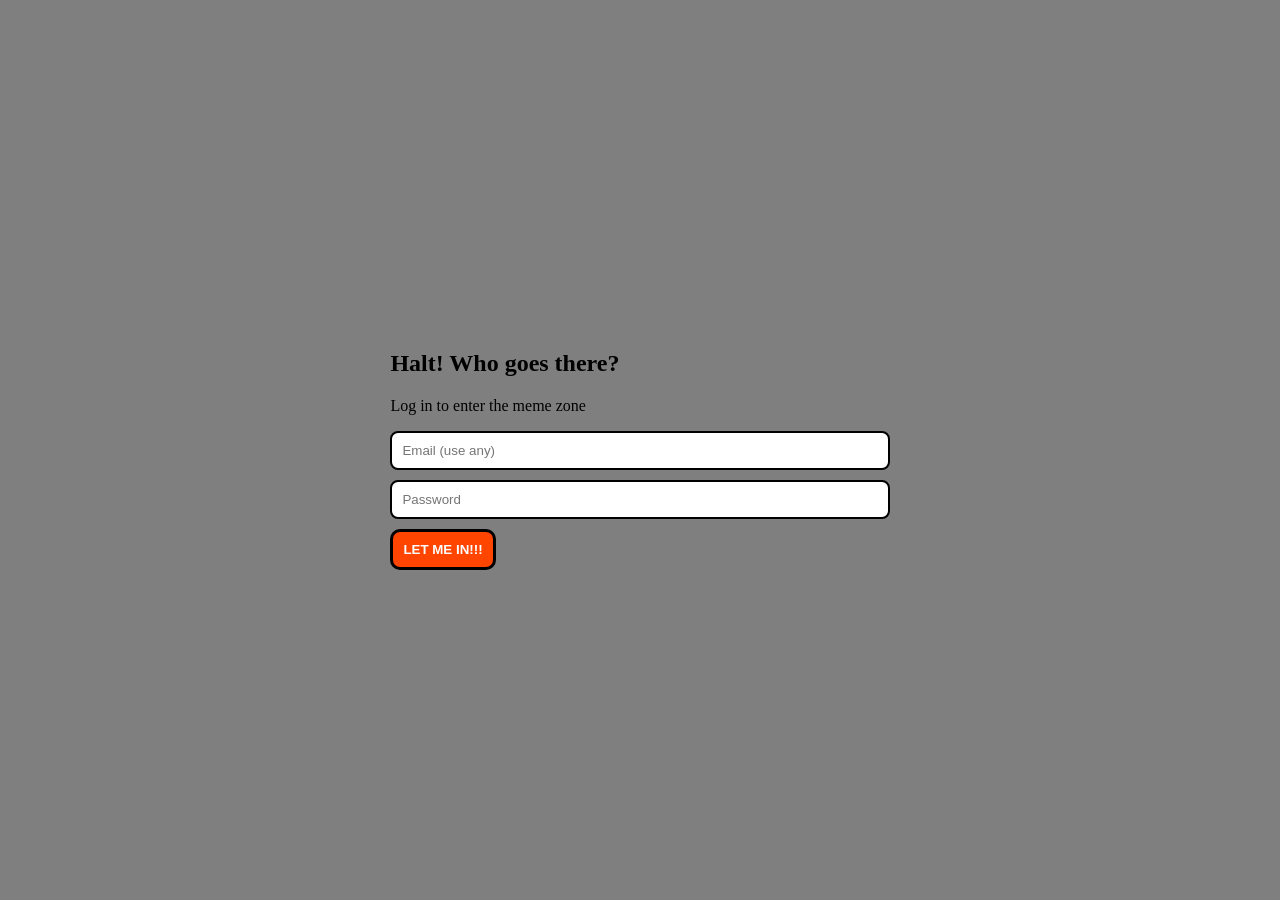
==== index.html @ 249b5b15 "ANOTHER ADDITION" ====
<!DOCTYPE html>
<html lang="en">
<head>
    <meta charset="UTF-8">
    <meta name="viewport" content="width=device-width, initial-scale=1.0">
    <title>Meme-Board Login</title>
    <link rel="stylesheet" href="style.css">
</head>
<body>

    <div class="login-overlay">
        <div class="login-box">
            <h2>Halt! Who goes there?</h2>
            <p>Log in to enter the meme zone</p>
            <form onsubmit="window.location.href='to do.html'; return false;">
                <input type="email" placeholder="Email (use any)" required>
                <input type="password" placeholder="Password" required>
                <button type="submit">Let Me In!!!</button>
            </form>
        </div>
    </div>

</body>
</html>
---- style.css ----
body {
    /* A chaotic meme-themed background */
    background: linear-gradient(rgba(0, 0, 0, 0.5), rgba(0, 0, 0, 0.5)), 
                url('https://i.imgflip.com/4/39t1o.jpg'); /* The "This is Fine" dog */
    background-size: cover;
    background-attachment: fixed;
    margin: 0;
    /* The official font of memes */
    font-family: "Comic Sans MS", "Comic Sans", "Chalkboard SE", cursive;
    
    display: flex;
    justify-content: center; 
    align-items: center;
    min-height: 100vh; 
    overflow: hidden;
}

.board {
    display: flex;
    align-items: flex-start;
    gap: 20px;
    padding: 20px;
}

.column {
    background-color: rgba(235, 237, 240, 0.9); /* Semi-transparent */
    width: 280px;
    flex-shrink: 0;
    border-radius: 15px;
    padding: 15px;
    display: flex;
    flex-direction: column;
    max-height: 80vh;
    box-shadow: 10px 10px 0px rgba(0,0,0,0.2); /* Chunky "meme" shadow */
    border: 3px solid #000;
}

/* Let's tilt the columns slightly for a "chaotic" look */
.column:nth-child(odd) { transform: rotate(-1deg); }
.column:nth-child(even) { transform: rotate(1deg); }

.column-header {
    font-weight: 900;
    padding-bottom: 10px;
    color: #000;
    font-size: 20px;
    text-transform: uppercase;
    text-align: center;
}

.task-card {
    background-color: #fff;
    border: 2px solid #000;
    border-radius: 10px;
    margin-bottom: 12px;
    padding: 15px;
    cursor: pointer;
    font-weight: bold;
    transition: 0.2s;
}

.task-card:hover {
    background-color: #ffff00; /* Bright meme yellow */
    transform: scale(1.05) rotate(2deg);
}

/* Customizing the "Add" button to look like a meme button */
button {
    background-color: #ff4500; /* Reddit Orange */
    color: white;
    border: 3px solid #000;
    padding: 10px;
    border-radius: 10px;
    font-weight: 900;
    cursor: pointer;
    text-transform: uppercase;
    transition: 0.1s;
}

button:active {
    transform: translateY(4px);
    box-shadow: none;
}

input {
    width: 100%;
    box-sizing: border-box;
    border: 2px solid #000;
    border-radius: 8px;
    padding: 10px;
    margin-bottom: 10px;
}
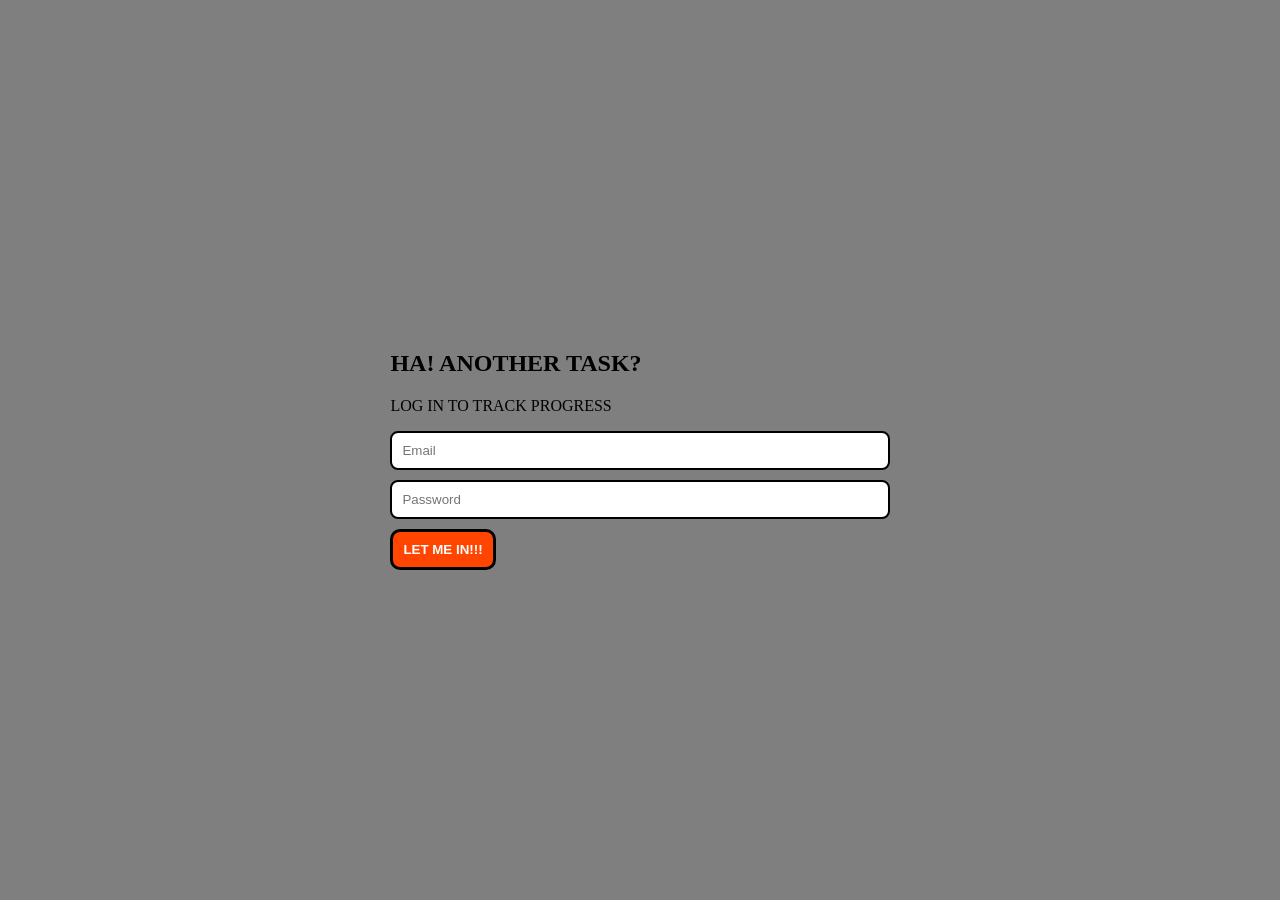
==== commit 635ca9be: "UPDATED PAR" ====
--- a/index.html
+++ b/index.html
@@ -10,10 +10,10 @@
 
     <div class="login-overlay">
         <div class="login-box">
-            <h2>Halt! Who goes there?</h2>
-            <p>Log in to enter the meme zone</p>
+            <h2>HA! ANOTHER TASK?</h2>
+            <p>LOG IN TO TRACK PROGRESS</p>
             <form onsubmit="window.location.href='to do.html'; return false;">
-                <input type="email" placeholder="Email (use any)" required>
+                <input type="email" placeholder="Email " required>
                 <input type="password" placeholder="Password" required>
                 <button type="submit">Let Me In!!!</button>
             </form>
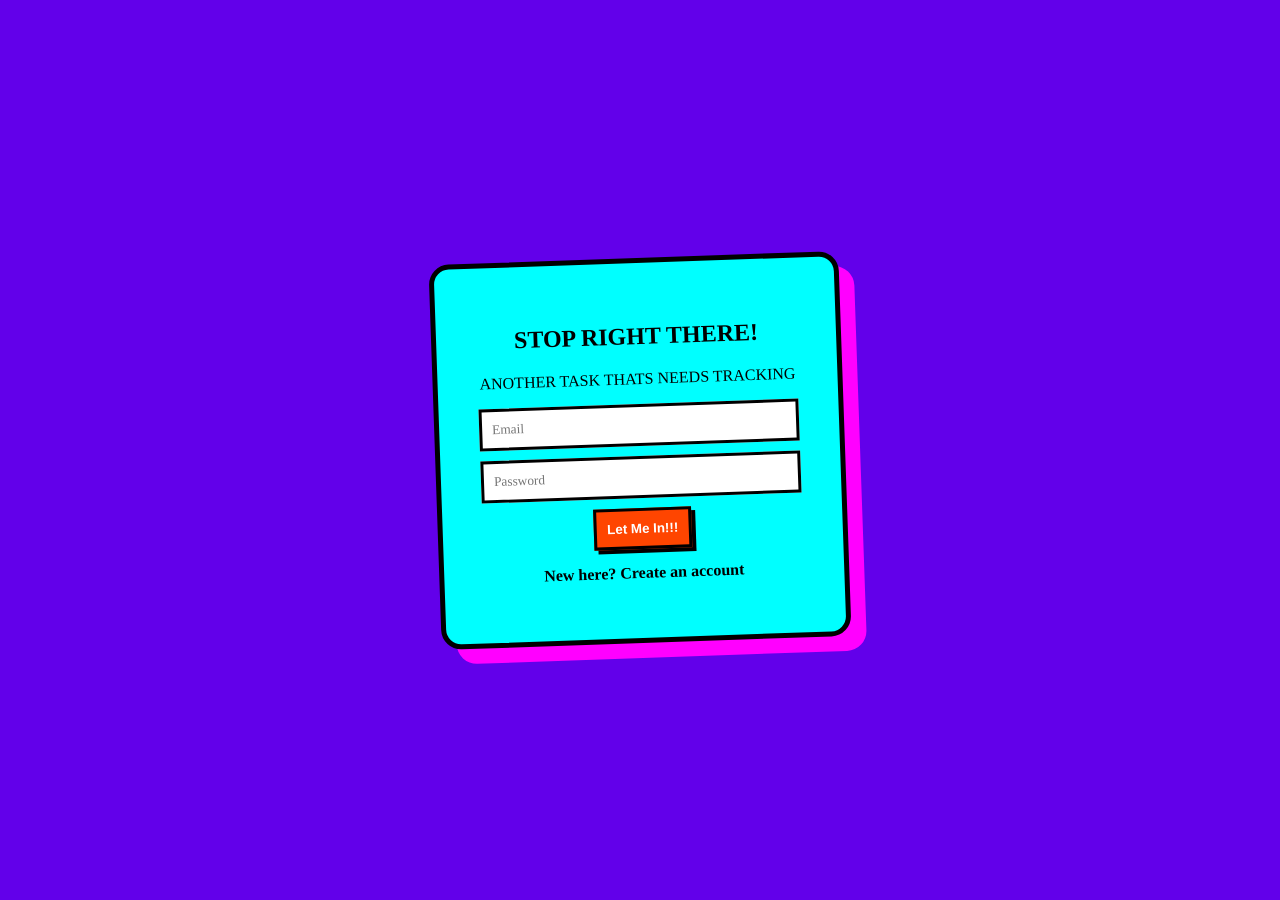
==== commit 65e630cd: "THIS IS IT PANCIT" ====
--- a/index.html
+++ b/index.html
@@ -9,16 +9,64 @@
 <body>
 
     <div class="login-overlay">
-        <div class="login-box">
-            <h2>HA! ANOTHER TASK?</h2>
-            <p>LOG IN TO TRACK PROGRESS</p>
-            <form onsubmit="window.location.href='to do.html'; return false;">
-                <input type="email" placeholder="Email " required>
-                <input type="password" placeholder="Password" required>
+        <div class="login-box" id="login-form">
+            <h2>STOP RIGHT THERE!</h2>
+            <p>ANOTHER TASK THATS NEEDS TRACKING</p>
+            <form onsubmit="handleLogin(event)">
+                <input type="email" id="loginEmail" placeholder="Email" required>
+                <input type="password" id="loginPassword" placeholder="Password" required>
                 <button type="submit">Let Me In!!!</button>
             </form>
+            <p class="toggle-text">New here? <span onclick="toggleAuth()">Create an account</span></p>
+        </div>
+
+        <div class="login-box hidden" id="signup-form">
+            <h2>Join the Chaos</h2>
+            <p>Choose your meme identity</p>
+            <form onsubmit="handleSignUp(event)">
+                <input type="text" placeholder="Username" required>
+                <input type="email" id="signupEmail" placeholder="Email" required>
+                <input type="password" id="signupPassword" placeholder="Create Password" required>
+                <button type="submit" style="background-color: #39ff14; color: black;">Sign Me Up!</button>
+            </form>
+            <p class="toggle-text">Already a member? <span onclick="toggleAuth()">Go to Login</span></p>
         </div>
     </div>
 
+    <script>
+        function toggleAuth() {
+            document.getElementById('login-form').classList.toggle('hidden');
+            document.getElementById('signup-form').classList.toggle('hidden');
+        }
+
+        function handleSignUp(event) {
+            event.preventDefault();
+            const email = document.getElementById('signupEmail').value;
+            const pass = document.getElementById('signupPassword').value;
+            
+            localStorage.setItem('userEmail', email);
+            localStorage.setItem('userPass', pass);
+            
+            alert("ACCOUNT CREATED! Now log in.");
+            toggleAuth();
+        }
+
+        function handleLogin(event) {
+            event.preventDefault();
+            const emailInput = document.getElementById('loginEmail').value;
+            const passInput = document.getElementById('loginPassword').value;
+            
+            const savedEmail = localStorage.getItem('userEmail');
+            const savedPass = localStorage.getItem('userPass');
+
+            if (emailInput === savedEmail && passInput === savedPass) {
+                // Set a temporary session flag
+                localStorage.setItem('isLoggedIn', 'true');
+                window.location.href = 'todo.html';
+            } else {
+                alert("WRONG! This account doesn't exist or password is bad. Did you Sign Up?");
+            }
+        }
+    </script>
 </body>
 </html>
--- a/style.css
+++ b/style.css
@@ -1,92 +1,93 @@
 body {
-    /* A chaotic meme-themed background */
-    background: linear-gradient(rgba(0, 0, 0, 0.5), rgba(0, 0, 0, 0.5)), 
-                url('https://i.imgflip.com/4/39t1o.jpg'); /* The "This is Fine" dog */
-    background-size: cover;
-    background-attachment: fixed;
+    background-color: #6200ea; 
     margin: 0;
-    /* The official font of memes */
     font-family: "Comic Sans MS", "Comic Sans", "Chalkboard SE", cursive;
-    
     display: flex;
     justify-content: center; 
     align-items: center;
     min-height: 100vh; 
-    overflow: hidden;
+    overflow-x: hidden;
 }
 
+/* AUTH BOXES */
+.login-box {
+    background: #00ffff;
+    padding: 40px;
+    border-radius: 20px;
+    border: 5px solid #000;
+    box-shadow: 15px 15px 0px #ff00ff;
+    width: 320px;
+    text-align: center;
+    transform: rotate(-2deg);
+}
+
+#signup-form {
+    background: #ff00ff;
+    box-shadow: 15px 15px 0px #00ffff;
+    transform: rotate(2deg);
+}
+
+.toggle-text {
+    margin-top: 15px;
+    font-weight: bold;
+    cursor: pointer;
+}
+
+/* BOARD */
 .board {
     display: flex;
-    align-items: flex-start;
     gap: 20px;
     padding: 20px;
 }
 
 .column {
-    background-color: rgba(235, 237, 240, 0.9); /* Semi-transparent */
+    background-color: white;
     width: 280px;
-    flex-shrink: 0;
     border-radius: 15px;
     padding: 15px;
-    display: flex;
-    flex-direction: column;
-    max-height: 80vh;
-    box-shadow: 10px 10px 0px rgba(0,0,0,0.2); /* Chunky "meme" shadow */
-    border: 3px solid #000;
+    border: 4px solid #000;
+    box-shadow: 10px 10px 0px #000;
 }
 
-/* Let's tilt the columns slightly for a "chaotic" look */
-.column:nth-child(odd) { transform: rotate(-1deg); }
-.column:nth-child(even) { transform: rotate(1deg); }
+.column:nth-child(odd) { transform: rotate(-1.5deg); }
+.column:nth-child(even) { transform: rotate(1.5deg); }
 
 .column-header {
     font-weight: 900;
-    padding-bottom: 10px;
-    color: #000;
-    font-size: 20px;
+    font-size: 22px;
     text-transform: uppercase;
     text-align: center;
+    border-bottom: 3px dashed #000;
+    margin-bottom: 10px;
 }
 
-.task-card {
-    background-color: #fff;
-    border: 2px solid #000;
-    border-radius: 10px;
-    margin-bottom: 12px;
-    padding: 15px;
-    cursor: pointer;
-    font-weight: bold;
-    transition: 0.2s;
+/* ELEMENTS */
+input {
+    width: 100%;
+    box-sizing: border-box;
+    border: 3px solid #000;
+    padding: 10px;
+    margin-bottom: 10px;
+    font-family: inherit;
 }
 
-.task-card:hover {
-    background-color: #ffff00; /* Bright meme yellow */
-    transform: scale(1.05) rotate(2deg);
-}
-
-/* Customizing the "Add" button to look like a meme button */
 button {
-    background-color: #ff4500; /* Reddit Orange */
+    background-color: #ff4500;
     color: white;
     border: 3px solid #000;
     padding: 10px;
-    border-radius: 10px;
     font-weight: 900;
     cursor: pointer;
-    text-transform: uppercase;
-    transition: 0.1s;
+    box-shadow: 4px 4px 0px #000;
 }
 
-button:active {
-    transform: translateY(4px);
-    box-shadow: none;
+button:active { transform: translate(2px, 2px); box-shadow: none; }
+
+.logout-btn {
+    position: absolute;
+    top: 20px;
+    right: 20px;
+    width: auto;
 }
 
-input {
-    width: 100%;
-    box-sizing: border-box;
-    border: 2px solid #000;
-    border-radius: 8px;
-    padding: 10px;
-    margin-bottom: 10px;
-}+.hidden { display: none !important; }
